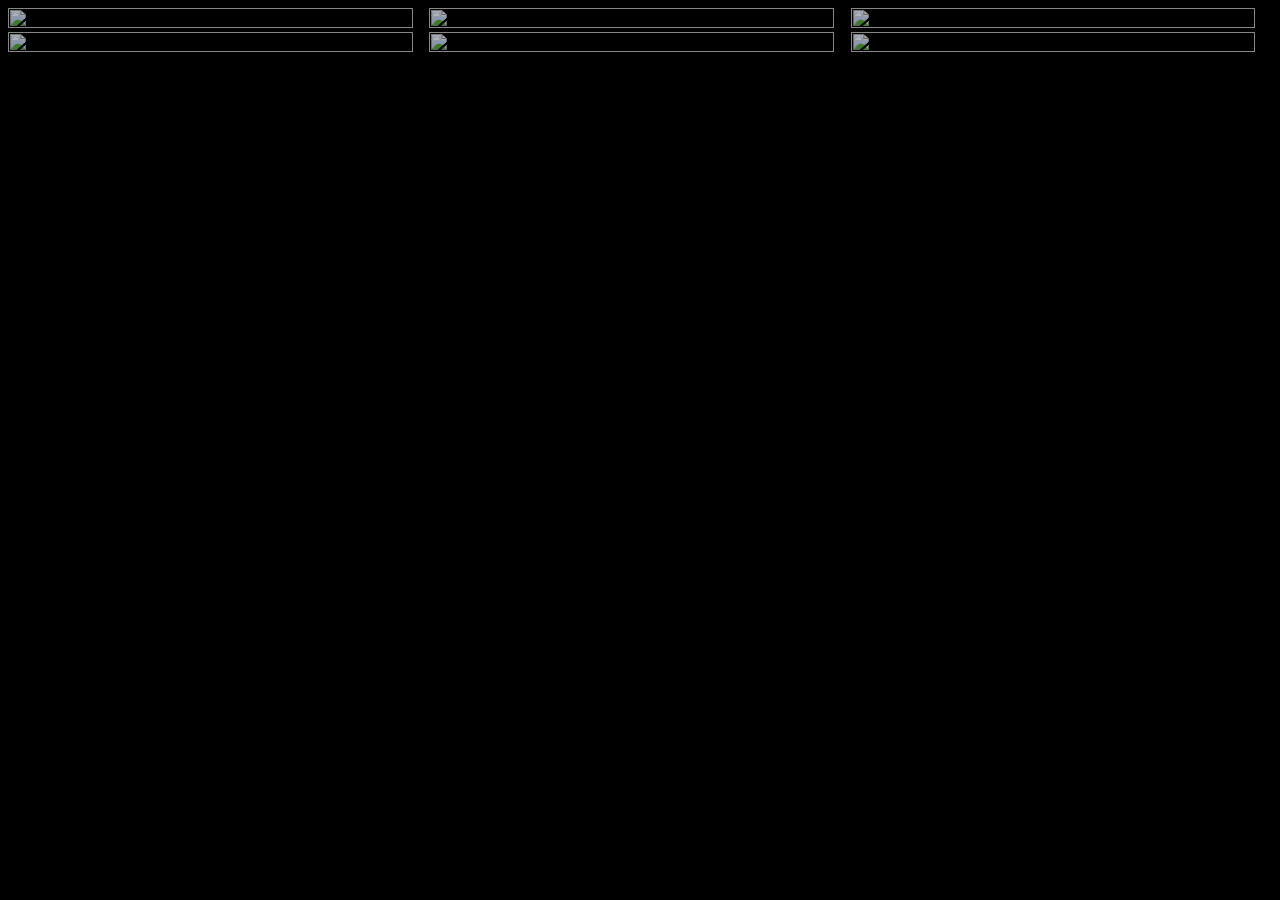
==== justjamgal.html @ 77589124 "First Commit" ====
<!DOCTYPE html>
<html lang="en">
  <head>
	    <base href="./">
	    <meta charset="utf-8">
	    <meta http-equiv="X-UA-Compatible" content="IE=edge">
        <meta name="theme-color" content="black">
	    <meta name="viewport" content="width=device-width, initial-scale=1.0, shrink-to-fit=no">
	    <meta name="description" content="The grandest festival in the town at Vidyalankar Institute of Technology .This year Bigger Better than ever..">
	    <meta name="author" content="Łukasz Holeczek">
	    <meta name="keyword" content="VIDYALANKAR,Vidyalankar Institute of Technology,VERVE,COLLEGE FESTIVAL,college, what to do in mumbai">
	    <title>VERVE</title>
      	<link href="https://stackpath.bootstrapcdn.com/font-awesome/4.7.0/css/font-awesome.min.css" rel="stylesheet" integrity="sha384-wvfXpqpZZVQGK6TAh5PVlGOfQNHSoD2xbE+QkPxCAFlNEevoEH3Sl0sibVcOQVnN" crossorigin="anonymous">
      <link rel="stylesheet" href="https://cdnjs.cloudflare.com/ajax/libs/animate.css/3.7.0/animate.css" />
	    <!-- Main styles for this application-->
	    <link href="css/gal.css" rel="stylesheet">
  </head>
  <body>
<article class='gallery'>
  <a class='gallery-link' href='images/justjam1.jpg'>
    <figure class='gallery-image'>
      <img height='95%' src='images/justjam1.jpg' width='98%'>
      <figcaption>Click to Enlarge</figcaption>
    </figure>
  </a>
  <a class='gallery-link' href='images/justjam2.jpg'>
    <figure class='gallery-image'>
      <img height='95%' src='images/justjam2.jpg' width='98%'>
      <figcaption>Click to Enlarge</figcaption>
    </figure>
  </a>
  <a class='gallery-link' href='images/justjam3.jpg'>
    <figure class='gallery-image'>
      <img height='95%' src='images/justjam3.jpg' width='98%'>
      <figcaption>Click to Enlarge</figcaption>
    </figure>
  </a>
  <a class='gallery-link' href='images/testlit4.jpg'>
    <figure class='gallery-image'>
      <img height='95%' src='images/justjam4.jpg' width='98%'>
      <figcaption>Click to Enlarge</figcaption>
    </figure>
  </a>
  <a class='gallery-link' href='images/justjam15.jpg'>
    <figure class='gallery-image'>
      <img height='95%' src='images/justjam5.jpg' width='98%'>
      <figcaption>Click to Enlarge</figcaption>
    </figure>
  </a>
  <a class='gallery-link' href='images/justjam6.jpg'>
    <figure class='gallery-image'>
      <img height='95%' src='images/justjam6.jpg' width='98%'>
      <figcaption>Photo caption</figcaption>
    </figure>
  </a>

</article>

  </body>
  
</html>
---- css/gal.css ----
html:not(.touch) .gallery-image figcaption, .touch .gallery-image figcaption, .mfp-with-zoom .mfp-title {
  position: absolute;
  top: 50%;
  left: 50%;
  -webkit-transform: translate(-50%, -50%);
          transform: translate(-50%, -50%);
  font-size: 14px;
  color: rgba(255, 255, 255, 0);
  padding: 1em;
  transition: all 0.2s ease;
  font-weight: 600;
  max-width: calc(100% - 9em);
  line-height: 1.25;
  text-align: center;
  box-sizing: border-box;
}
html:not(.touch) .gallery-image figcaption:before, .touch .gallery-image figcaption:before, .mfp-with-zoom .mfp-title:before, html:not(.touch) .gallery-image figcaption:after, .touch .gallery-image figcaption:after, .mfp-with-zoom .mfp-title:after {
  content: "";
  position: absolute;
  background: rgba(0, 0, 0, 0.2);
  width: 100%;
  height: 100%;
  padding: 1em;
  transition: all 0.3s ease-in-out;
  opacity: 0;
  z-index: -1;
}
html:not(.touch) .gallery-image figcaption:before, .touch .gallery-image figcaption:before, .mfp-with-zoom .mfp-title:before, html:not(.touch) .gallery-image figcaption:after, .touch .gallery-image figcaption:after, .mfp-with-zoom .mfp-title:after {
  right: 100%;
  bottom: 100%;
}
html:not(.touch) .gallery-image figcaption:after, .touch .gallery-image figcaption:after, .mfp-with-zoom .mfp-title:after {
  left: 100%;
  top: 100%;
}
html:not(.touch) .gallery-image figcaption.visible, html:not(.touch) .gallery-image:hover figcaption, .touch .gallery-image figcaption, .mfp-with-zoom .visible.mfp-title, .mfp-with-zoom.mfp-ready .mfp-title {
  color: white;
  text-shadow: 0 0 1px rgba(0, 0, 0, 0.2);
  transition: all 0.2s ease 0.3s;
}
html:not(.touch) .gallery-image figcaption.visible:before, html:not(.touch) .gallery-image:hover figcaption:before, .touch .gallery-image figcaption:before, .mfp-with-zoom .visible.mfp-title:before, .mfp-with-zoom.mfp-ready .mfp-title:before, html:not(.touch) .gallery-image figcaption.visible:after, html:not(.touch) .gallery-image:hover figcaption:after, .touch .gallery-image figcaption:after, .mfp-with-zoom .visible.mfp-title:after, .mfp-with-zoom.mfp-ready .mfp-title:after {
  opacity: 1;
}
html:not(.touch) .gallery-image figcaption.visible:before, html:not(.touch) .gallery-image:hover figcaption:before, .touch .gallery-image figcaption:before, .mfp-with-zoom .visible.mfp-title:before, .mfp-with-zoom.mfp-ready .mfp-title:before {
  right: -1.5em;
  bottom: -1.5em;
}
html:not(.touch) .gallery-image figcaption.visible:after, html:not(.touch) .gallery-image:hover figcaption:after, .touch .gallery-image figcaption:after, .mfp-with-zoom .visible.mfp-title:after, .mfp-with-zoom.mfp-ready .mfp-title:after {
  left: -1.5em;
  top: -1.5em;
}

html {
  -moz-osx-font-smoothing: grayscale;
  -webkit-font-smoothing: antialiased;
  text-rendering: optimizelegibility;
  background: black;
}

body {
  font-family: "Montserrat", sans-serif;
}

.gallery {
  -webkit-column-gap: 0;
          column-gap: 0;
}
@media (min-width: 480px) {
  .gallery {
    -webkit-column-count: 2;
            column-count: 2;
  }
}
@media (min-width: 1260px) {
  .gallery {
    -webkit-column-count: 3;
            column-count: 3;
  }
}

.gallery-image {
  position: relative;
  margin: 0;
  padding: 0;

}
.gallery-image:before, .gallery-image:after {
  content: "";
  position: absolute;
  top: 0;
  left: 0;
  right: 0;
  bottom: 0;
  border: 16px solid rgba(0, 0, 0, 0.1);
  transition: all 0.2s;
  will-change: border;
}
.gallery-image:after {
  border-width: 0;
}
.gallery-image img {
  display: block;
  max-width: 100%;
  max-height: 100%;;
  opacity: 0.7;
}
html:not(.touch) .gallery-image {
  overflow: hidden;
}
html:not(.touch) .gallery-image:hover:before {
  border-width: 16px;
}
html:not(.touch) .gallery-image:hover:after {
  border-width: 32px;
}
.touch .gallery-image figcaption {
  top: auto;
  bottom: 2em;
}

.mfp-with-zoom .mfp-container, .mfp-with-zoom.mfp-bg {
  opacity: 0;
  -webkit-backface-visibility: hidden;
          backface-visibility: hidden;
  transition: all 0.3s ease-out;
}
.mfp-with-zoom.mfp-bg {
  background-color: rgba(0, 0, 0, 0.9);
}
.mfp-with-zoom.mfp-ready .mfp-container {
  opacity: 1;
}
.mfp-with-zoom.mfp-ready.mfp-bg {
  opacity: 1;
}
.mfp-with-zoom.mfp-removing .mfp-container, .mfp-with-zoom.mfp-removing.mfp-bg {
  opacity: 0;
}
.mfp-with-zoom img.mfp-img {
  padding: 0;
}
.mfp-with-zoom .mfp-figure:after {
  top: 0;
  bottom: 0;
}
.mfp-with-zoom .mfp-container {
  padding: 0;
}
.mfp-with-zoom .mfp-content {
  overflow: hidden;
}
.mfp-with-zoom .mfp-bottom-bar {
  top: auto;
  bottom: 0;
  margin-top: 0;
}
.mfp-with-zoom .mfp-title {
  top: auto;
  bottom: 2em;
}

.mfp-arrow {
  opacity: 1;
  margin-top: 0 !important;
  width: 20%;
  height: 30%;
  -webkit-transform: translateY(-50%);
          transform: translateY(-50%);
}
.mfp-arrow:before, .mfp-arrow:after {
  margin: 0;
  border: none;
  width: 2rem;
  height: 2rem;
  -webkit-transform: rotate(-45deg) translate(-50%, -100%);
          transform: rotate(-45deg) translate(-50%, -100%);
  opacity: 1;
  top: 50%;
  left: 50%;
  transition: all 0.15s;
}
.mfp-arrow:active {
  -webkit-transform: translateY(-50%) scale(0.95);
          transform: translateY(-50%) scale(0.95);
}

.mfp-arrow-left {
  left: 0;
}
.mfp-arrow-left:before, .mfp-arrow-left:after {
  border-top: 2px solid white;
  border-left: 2px solid white;
}
.mfp-arrow-left:after {
  margin-left: 2rem;
}
.mfp-arrow-left:hover:before, .mfp-arrow-left:active:before {
  margin-left: 2rem;
}
.mfp-arrow-left:hover:after, .mfp-arrow-left:active:after {
  margin-left: 0;
}

.mfp-arrow-right {
  right: 0;
}
.mfp-arrow-right:before, .mfp-arrow-right:after {
  border-right: 2px solid white;
  border-bottom: 2px solid white;
}
.mfp-arrow-right:after {
  margin-left: 2rem;
}
.mfp-arrow-right:hover:before {
  margin-left: 2rem;
}
.mfp-arrow-right:hover:after {
  margin-left: 0;
}

button.mfp-close {
  opacity: 1;
  margin-top: 0 !important;
  width: 20%;
  height: 30%;
  font: 0/0 serif;
  text-shadow: none;
  color: transparent;
}
button.mfp-close:before, button.mfp-close:after {
  content: "";
  position: absolute;
  top: 50%;
  left: 50%;
  margin: 0;
  border: none;
  width: 2rem;
  height: 2rem;
  opacity: 1;
  transition: all 0.15s;
  -webkit-transform-origin: 0 0;
          transform-origin: 0 0;
  border-top: 2px solid white;
  border-left: 2px solid white;
}
button.mfp-close:before {
  -webkit-transform: rotate(-45deg);
          transform: rotate(-45deg);
}
button.mfp-close:after {
  -webkit-transform: rotate(135deg);
          transform: rotate(135deg);
}
button.mfp-close:hover:before {
  -webkit-transform: rotate(135deg);
          transform: rotate(135deg);
}
button.mfp-close:hover:after {
  -webkit-transform: rotate(315deg);
          transform: rotate(315deg);
}
button.mfp-close:active {
  -webkit-transform: scale(0.95);
          transform: scale(0.95);
}

a {
  text-decoration: none;
  color: inherit;
}

[id=footer] {
  margin-top: 10vh;
  padding: 10vh 0;
  text-align: center;
}
[id=footer] .container {
  position: relative;
}
[id=footer] .container:before, [id=footer] .container:after {
  content: "";
  position: absolute;
  bottom: 100%;
  left: 20px;
  z-index: 10;
  border-top: 2px solid;
  width: 10%;
  margin-bottom: 10vh;
}
[id=footer] .container:after {
  left: auto;
  right: 20px;
}
[id=footer] * {
  display: block;
}
[id=footer] * + * {
  margin-top: 5vh;
}
[id=footer] .logo {
  font-weight: 600;
  font-size: 1.5em;
}
[id=footer] .copy {
  text-transform: uppercase;
  font-size: 0.75em;
  font-weight: 600;
}
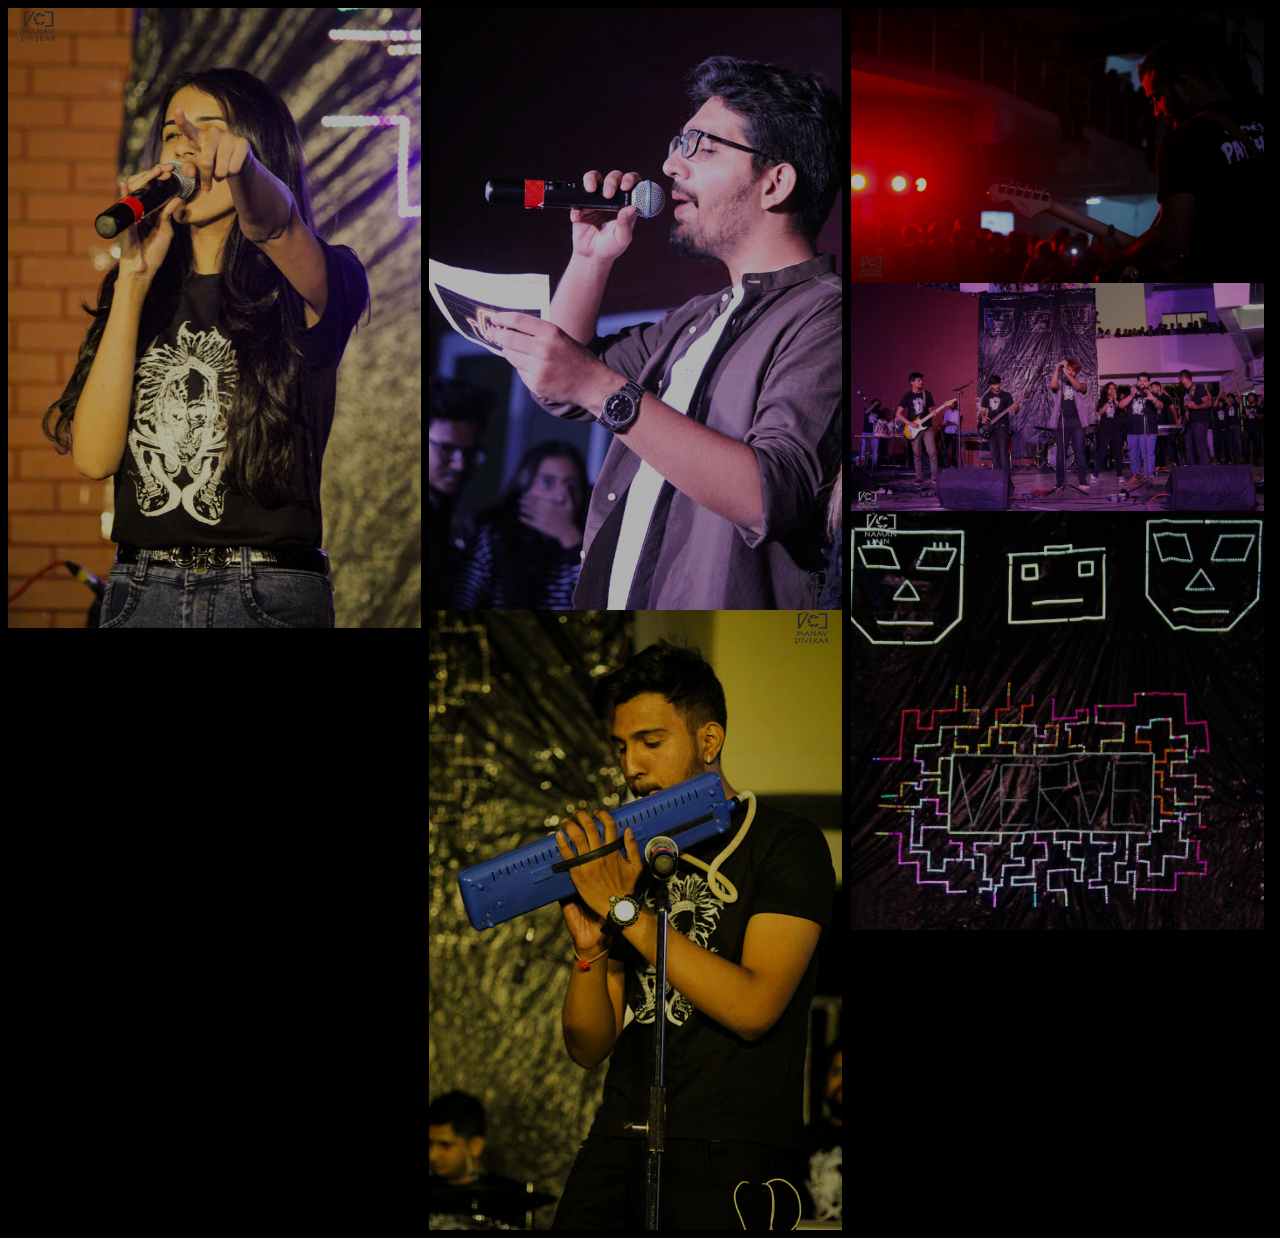
==== commit 5a80686e: "Fixed Structure" ====
--- a/justjamgal.html
+++ b/justjamgal.html
@@ -13,43 +13,43 @@
       	<link href="https://stackpath.bootstrapcdn.com/font-awesome/4.7.0/css/font-awesome.min.css" rel="stylesheet" integrity="sha384-wvfXpqpZZVQGK6TAh5PVlGOfQNHSoD2xbE+QkPxCAFlNEevoEH3Sl0sibVcOQVnN" crossorigin="anonymous">
       <link rel="stylesheet" href="https://cdnjs.cloudflare.com/ajax/libs/animate.css/3.7.0/animate.css" />
 	    <!-- Main styles for this application-->
-	    <link href="css/gal.css" rel="stylesheet">
+	    <link href="assets/css/gal.css" rel="stylesheet">
   </head>
   <body>
 <article class='gallery'>
-  <a class='gallery-link' href='images/justjam1.jpg'>
+  <a class='gallery-link' href='assets/images/justjam1.jpg'>
     <figure class='gallery-image'>
-      <img height='95%' src='images/justjam1.jpg' width='98%'>
+      <img height='95%' src='assets/images/justjam1.jpg' width='98%'>
       <figcaption>Click to Enlarge</figcaption>
     </figure>
   </a>
-  <a class='gallery-link' href='images/justjam2.jpg'>
+  <a class='gallery-link' href='assets/images/justjam2.jpg'>
     <figure class='gallery-image'>
-      <img height='95%' src='images/justjam2.jpg' width='98%'>
+      <img height='95%' src='assets/images/justjam2.jpg' width='98%'>
       <figcaption>Click to Enlarge</figcaption>
     </figure>
   </a>
-  <a class='gallery-link' href='images/justjam3.jpg'>
+  <a class='gallery-link' href='assets/images/justjam3.jpg'>
     <figure class='gallery-image'>
-      <img height='95%' src='images/justjam3.jpg' width='98%'>
+      <img height='95%' src='assets/images/justjam3.jpg' width='98%'>
       <figcaption>Click to Enlarge</figcaption>
     </figure>
   </a>
-  <a class='gallery-link' href='images/testlit4.jpg'>
+  <a class='gallery-link' href='assets/images/testlit4.jpg'>
     <figure class='gallery-image'>
-      <img height='95%' src='images/justjam4.jpg' width='98%'>
+      <img height='95%' src='assets/images/justjam4.jpg' width='98%'>
       <figcaption>Click to Enlarge</figcaption>
     </figure>
   </a>
-  <a class='gallery-link' href='images/justjam15.jpg'>
+  <a class='gallery-link' href='assets/images/justjam15.jpg'>
     <figure class='gallery-image'>
-      <img height='95%' src='images/justjam5.jpg' width='98%'>
+      <img height='95%' src='assets/images/justjam5.jpg' width='98%'>
       <figcaption>Click to Enlarge</figcaption>
     </figure>
   </a>
-  <a class='gallery-link' href='images/justjam6.jpg'>
+  <a class='gallery-link' href='assets/images/justjam6.jpg'>
     <figure class='gallery-image'>
-      <img height='95%' src='images/justjam6.jpg' width='98%'>
+      <img height='95%' src='assets/images/justjam6.jpg' width='98%'>
       <figcaption>Photo caption</figcaption>
     </figure>
   </a>
--- a/assets/css/gal.css
+++ b/assets/css/gal.css
@@ -0,0 +1,308 @@
+html:not(.touch) .gallery-image figcaption, .touch .gallery-image figcaption, .mfp-with-zoom .mfp-title {
+  position: absolute;
+  top: 50%;
+  left: 50%;
+  -webkit-transform: translate(-50%, -50%);
+          transform: translate(-50%, -50%);
+  font-size: 14px;
+  color: rgba(255, 255, 255, 0);
+  padding: 1em;
+  transition: all 0.2s ease;
+  font-weight: 600;
+  max-width: calc(100% - 9em);
+  line-height: 1.25;
+  text-align: center;
+  box-sizing: border-box;
+}
+html:not(.touch) .gallery-image figcaption:before, .touch .gallery-image figcaption:before, .mfp-with-zoom .mfp-title:before, html:not(.touch) .gallery-image figcaption:after, .touch .gallery-image figcaption:after, .mfp-with-zoom .mfp-title:after {
+  content: "";
+  position: absolute;
+  background: rgba(0, 0, 0, 0.2);
+  width: 100%;
+  height: 100%;
+  padding: 1em;
+  transition: all 0.3s ease-in-out;
+  opacity: 0;
+  z-index: -1;
+}
+html:not(.touch) .gallery-image figcaption:before, .touch .gallery-image figcaption:before, .mfp-with-zoom .mfp-title:before, html:not(.touch) .gallery-image figcaption:after, .touch .gallery-image figcaption:after, .mfp-with-zoom .mfp-title:after {
+  right: 100%;
+  bottom: 100%;
+}
+html:not(.touch) .gallery-image figcaption:after, .touch .gallery-image figcaption:after, .mfp-with-zoom .mfp-title:after {
+  left: 100%;
+  top: 100%;
+}
+html:not(.touch) .gallery-image figcaption.visible, html:not(.touch) .gallery-image:hover figcaption, .touch .gallery-image figcaption, .mfp-with-zoom .visible.mfp-title, .mfp-with-zoom.mfp-ready .mfp-title {
+  color: white;
+  text-shadow: 0 0 1px rgba(0, 0, 0, 0.2);
+  transition: all 0.2s ease 0.3s;
+}
+html:not(.touch) .gallery-image figcaption.visible:before, html:not(.touch) .gallery-image:hover figcaption:before, .touch .gallery-image figcaption:before, .mfp-with-zoom .visible.mfp-title:before, .mfp-with-zoom.mfp-ready .mfp-title:before, html:not(.touch) .gallery-image figcaption.visible:after, html:not(.touch) .gallery-image:hover figcaption:after, .touch .gallery-image figcaption:after, .mfp-with-zoom .visible.mfp-title:after, .mfp-with-zoom.mfp-ready .mfp-title:after {
+  opacity: 1;
+}
+html:not(.touch) .gallery-image figcaption.visible:before, html:not(.touch) .gallery-image:hover figcaption:before, .touch .gallery-image figcaption:before, .mfp-with-zoom .visible.mfp-title:before, .mfp-with-zoom.mfp-ready .mfp-title:before {
+  right: -1.5em;
+  bottom: -1.5em;
+}
+html:not(.touch) .gallery-image figcaption.visible:after, html:not(.touch) .gallery-image:hover figcaption:after, .touch .gallery-image figcaption:after, .mfp-with-zoom .visible.mfp-title:after, .mfp-with-zoom.mfp-ready .mfp-title:after {
+  left: -1.5em;
+  top: -1.5em;
+}
+
+html {
+  -moz-osx-font-smoothing: grayscale;
+  -webkit-font-smoothing: antialiased;
+  text-rendering: optimizelegibility;
+  background: black;
+}
+
+body {
+  font-family: "Montserrat", sans-serif;
+}
+
+.gallery {
+  -webkit-column-gap: 0;
+          column-gap: 0;
+}
+@media (min-width: 480px) {
+  .gallery {
+    -webkit-column-count: 2;
+            column-count: 2;
+  }
+}
+@media (min-width: 1260px) {
+  .gallery {
+    -webkit-column-count: 3;
+            column-count: 3;
+  }
+}
+
+.gallery-image {
+  position: relative;
+  margin: 0;
+  padding: 0;
+
+}
+.gallery-image:before, .gallery-image:after {
+  content: "";
+  position: absolute;
+  top: 0;
+  left: 0;
+  right: 0;
+  bottom: 0;
+  border: 16px solid rgba(0, 0, 0, 0.1);
+  transition: all 0.2s;
+  will-change: border;
+}
+.gallery-image:after {
+  border-width: 0;
+}
+.gallery-image img {
+  display: block;
+  max-width: 100%;
+  max-height: 100%;;
+  opacity: 0.7;
+}
+html:not(.touch) .gallery-image {
+  overflow: hidden;
+}
+html:not(.touch) .gallery-image:hover:before {
+  border-width: 16px;
+}
+html:not(.touch) .gallery-image:hover:after {
+  border-width: 32px;
+}
+.touch .gallery-image figcaption {
+  top: auto;
+  bottom: 2em;
+}
+
+.mfp-with-zoom .mfp-container, .mfp-with-zoom.mfp-bg {
+  opacity: 0;
+  -webkit-backface-visibility: hidden;
+          backface-visibility: hidden;
+  transition: all 0.3s ease-out;
+}
+.mfp-with-zoom.mfp-bg {
+  background-color: rgba(0, 0, 0, 0.9);
+}
+.mfp-with-zoom.mfp-ready .mfp-container {
+  opacity: 1;
+}
+.mfp-with-zoom.mfp-ready.mfp-bg {
+  opacity: 1;
+}
+.mfp-with-zoom.mfp-removing .mfp-container, .mfp-with-zoom.mfp-removing.mfp-bg {
+  opacity: 0;
+}
+.mfp-with-zoom img.mfp-img {
+  padding: 0;
+}
+.mfp-with-zoom .mfp-figure:after {
+  top: 0;
+  bottom: 0;
+}
+.mfp-with-zoom .mfp-container {
+  padding: 0;
+}
+.mfp-with-zoom .mfp-content {
+  overflow: hidden;
+}
+.mfp-with-zoom .mfp-bottom-bar {
+  top: auto;
+  bottom: 0;
+  margin-top: 0;
+}
+.mfp-with-zoom .mfp-title {
+  top: auto;
+  bottom: 2em;
+}
+
+.mfp-arrow {
+  opacity: 1;
+  margin-top: 0 !important;
+  width: 20%;
+  height: 30%;
+  -webkit-transform: translateY(-50%);
+          transform: translateY(-50%);
+}
+.mfp-arrow:before, .mfp-arrow:after {
+  margin: 0;
+  border: none;
+  width: 2rem;
+  height: 2rem;
+  -webkit-transform: rotate(-45deg) translate(-50%, -100%);
+          transform: rotate(-45deg) translate(-50%, -100%);
+  opacity: 1;
+  top: 50%;
+  left: 50%;
+  transition: all 0.15s;
+}
+.mfp-arrow:active {
+  -webkit-transform: translateY(-50%) scale(0.95);
+          transform: translateY(-50%) scale(0.95);
+}
+
+.mfp-arrow-left {
+  left: 0;
+}
+.mfp-arrow-left:before, .mfp-arrow-left:after {
+  border-top: 2px solid white;
+  border-left: 2px solid white;
+}
+.mfp-arrow-left:after {
+  margin-left: 2rem;
+}
+.mfp-arrow-left:hover:before, .mfp-arrow-left:active:before {
+  margin-left: 2rem;
+}
+.mfp-arrow-left:hover:after, .mfp-arrow-left:active:after {
+  margin-left: 0;
+}
+
+.mfp-arrow-right {
+  right: 0;
+}
+.mfp-arrow-right:before, .mfp-arrow-right:after {
+  border-right: 2px solid white;
+  border-bottom: 2px solid white;
+}
+.mfp-arrow-right:after {
+  margin-left: 2rem;
+}
+.mfp-arrow-right:hover:before {
+  margin-left: 2rem;
+}
+.mfp-arrow-right:hover:after {
+  margin-left: 0;
+}
+
+button.mfp-close {
+  opacity: 1;
+  margin-top: 0 !important;
+  width: 20%;
+  height: 30%;
+  font: 0/0 serif;
+  text-shadow: none;
+  color: transparent;
+}
+button.mfp-close:before, button.mfp-close:after {
+  content: "";
+  position: absolute;
+  top: 50%;
+  left: 50%;
+  margin: 0;
+  border: none;
+  width: 2rem;
+  height: 2rem;
+  opacity: 1;
+  transition: all 0.15s;
+  -webkit-transform-origin: 0 0;
+          transform-origin: 0 0;
+  border-top: 2px solid white;
+  border-left: 2px solid white;
+}
+button.mfp-close:before {
+  -webkit-transform: rotate(-45deg);
+          transform: rotate(-45deg);
+}
+button.mfp-close:after {
+  -webkit-transform: rotate(135deg);
+          transform: rotate(135deg);
+}
+button.mfp-close:hover:before {
+  -webkit-transform: rotate(135deg);
+          transform: rotate(135deg);
+}
+button.mfp-close:hover:after {
+  -webkit-transform: rotate(315deg);
+          transform: rotate(315deg);
+}
+button.mfp-close:active {
+  -webkit-transform: scale(0.95);
+          transform: scale(0.95);
+}
+
+a {
+  text-decoration: none;
+  color: inherit;
+}
+
+[id=footer] {
+  margin-top: 10vh;
+  padding: 10vh 0;
+  text-align: center;
+}
+[id=footer] .container {
+  position: relative;
+}
+[id=footer] .container:before, [id=footer] .container:after {
+  content: "";
+  position: absolute;
+  bottom: 100%;
+  left: 20px;
+  z-index: 10;
+  border-top: 2px solid;
+  width: 10%;
+  margin-bottom: 10vh;
+}
+[id=footer] .container:after {
+  left: auto;
+  right: 20px;
+}
+[id=footer] * {
+  display: block;
+}
+[id=footer] * + * {
+  margin-top: 5vh;
+}
+[id=footer] .logo {
+  font-weight: 600;
+  font-size: 1.5em;
+}
+[id=footer] .copy {
+  text-transform: uppercase;
+  font-size: 0.75em;
+  font-weight: 600;
+}
